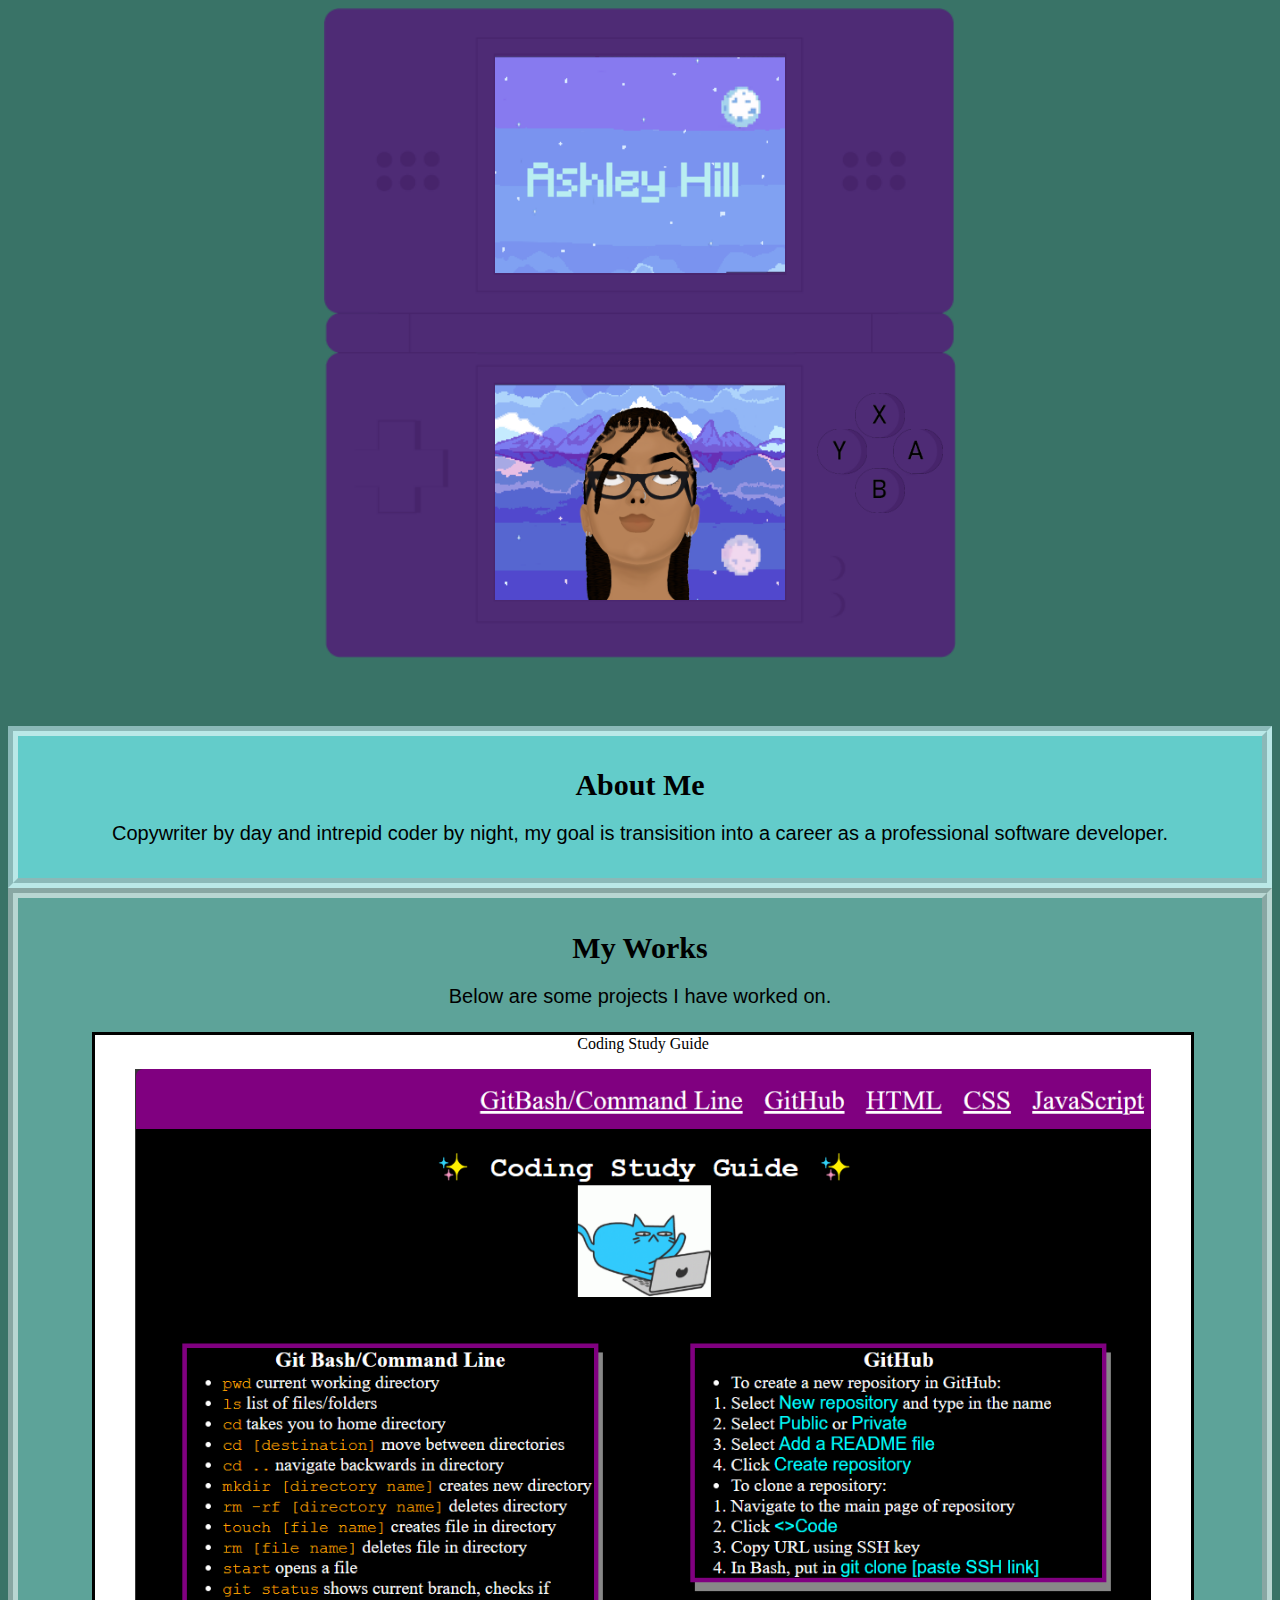
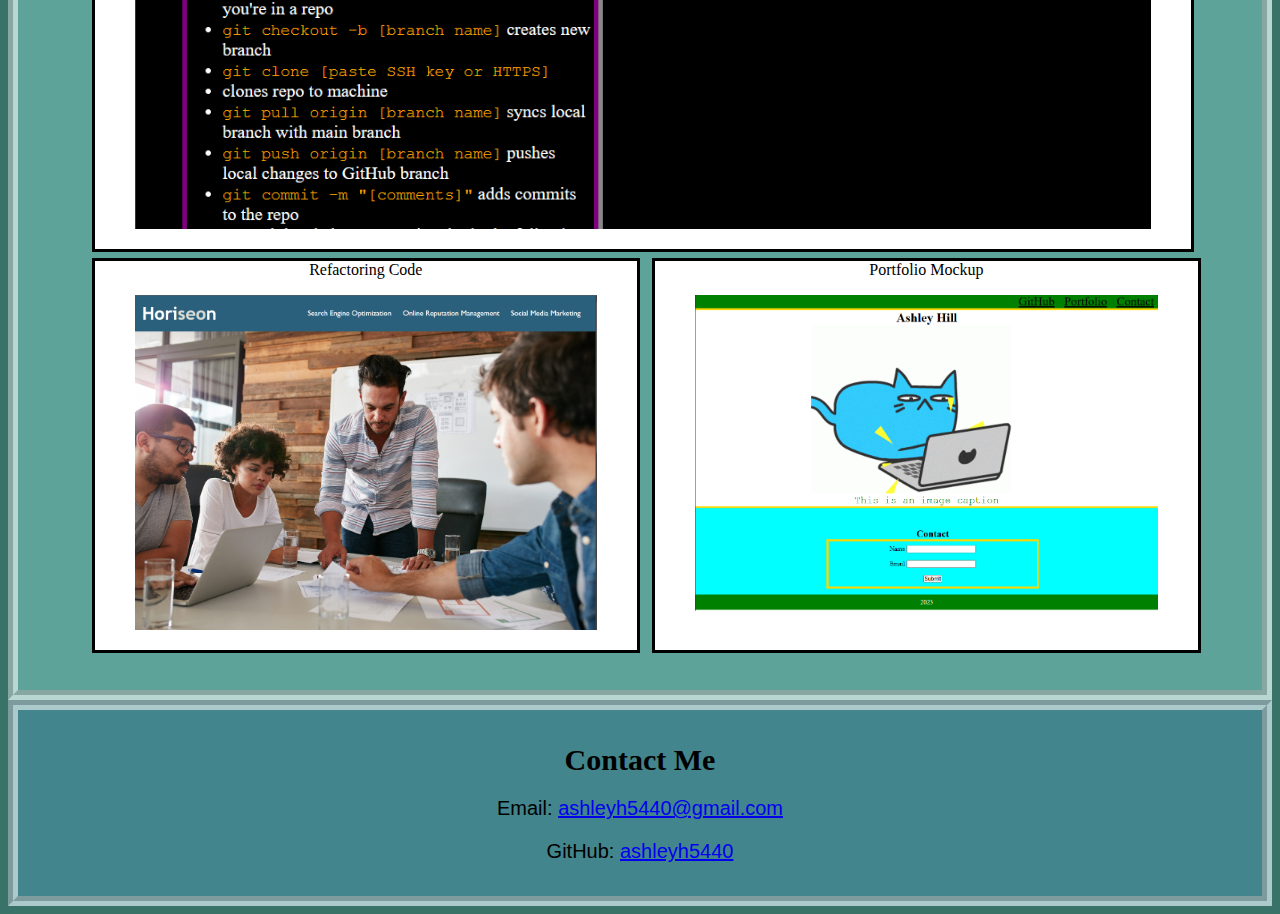
==== index.html @ ab90899b "added glow effect to buttons, fixed linking problem" ====
<!DOCTYPE html>
<html lang="en">
<head>
  <meta charset="UTF-8">
  <meta name="viewport" content="width=device-width, initial-scale=1.0">
  <title>Ashley Hill</title>
  <link rel="reset" href="./assets/reset.css">
  <link rel="stylesheet" href="./assets/style.css">
</head>
<body>
  <main>
     <!-- <nav>
          <a href="#about-me">About Me</a>
          <a href="#my-works">My Works</a>
          <a href="#contact-me">Contact Me</a> -->
          <!-- links aren't working for some reason -->
          <!-- links didn't work because they have to be ids, not classes -->
        <!-- </nav> -->
    <section class="base">
      <img id="base-img" src="./assets/images/ds.png" alt="">
        <div class="y-a-buttons">
          <a href="#contact-me"><img id="y-button" src="./assets/images/y-button.png" alt="y button"></a>

        <a href="#about-me"><img id="a-button" src="./assets/images/a-button.png" alt="a button"></a>
        </div>
        <div class="x-b-buttons">
          <img id="x-button" src="./assets/images/x-button.png" alt="x button">
        <a href="#my-works"><img id="b-button" src="./assets/images/b-button.png" alt="b button"></a>
        </div>
        <div class="ds-background">
          <img id="ds1" src="./assets/images/ds-image-1.png" alt="">
          <img id="ds2" src="./assets/images/ds-image-2.png">
        </div>
        <div class="fadeIn">
          <img id="profile-picture" src="./assets/images/profile-picture.png" alt="">
          <img id="name" src="./assets/images/name.png" alt="">
        </div>
    </section>

    <section>

      <section id="about-me">
        <h1>About Me</h1>
          <p>Copywriter by day and intrepid coder by night, my goal is transisition into a career as a professional software developer.</p>
      </section>

      <section id="my-works">
        <h1>My Works</h1>
          <p>Below are some projects I have worked on.</p>

          <section class="card1">
            <header>Coding Study Guide</header>
            <figure>
            <a href="https://ashleyh5440.github.io/new-prework-study-guide/"><img id="study-guide" src="./assets/images/study-guide.png" alt=""></a>
            <figure>
          </section>
        <section class="cards">
          <section class="card2">
            <header>Refactoring Code</header>
            <figure>
            <a href="https://ashleyh5440.github.io/refactoring-code/"><img id="refactoring-code" src="./assets/images/refactoring-code.png" alt=""></a>
            </figure>
          </section>
          <section class="card3">
            <header>Portfolio Mockup</header>
            <figure>
            <a href="https://ashleyh5440.github.io/portfolio/"><img id="portfolio-mockup" src="./assets/images/portfolio-mockup.png" alt=""></a>
            </figure>
          </section>
        </section>

      </section>

      <section id="contact-me">
        <h1>Contact Me</h1>
        <p>Email: <a href="mailto:ashleyh5440@gmail.com">ashleyh5440@gmail.com</a>
        </p>
        <p>GitHub: <a href="https://github.com/ashleyh5440">ashleyh5440</a></p>
      </section>

    </section>
  


<!-- <figure>
  <img src="./assets/ds.png" alt="">
  <span class="caption">hi</span>
</figure> -->

  </main>
</body>
</html>
---- assets/style.css ----
body {
    background-color: #397367;
    /* background: rgb(57,115,103);
background: linear-gradient(180deg, rgba(57,115,103,1) 0%, rgba(99,204,202,1) 40%, rgba(93,163,153,1) 63%, rgba(66,133,140,1) 100%); */
}

.base {
    position: relative;
}

.ds-background img {
    animation-duration: 3s;
  animation-name: slidein; 
}

#base-img{
    width: 50%;
    margin-left: 25%; 
    /* margin-bottom: 5%; */
    position: relative;

}

.y-a-buttons img {
    width: 4%;
    margin: 2%;
}

.x-b-buttons img {
    width: 4%;
    margin: 2%;
}

/* can you do this with flexbox? */

#y-button {
    position: absolute;
    bottom: 25%;
    left: 62%;
    /* font-size: 20x; */
}

#y-button:hover {
    box-shadow: 0 0 10px 10px white;
    border-radius: 50%;
    /* how do you add text? */
}

/* #y-button::after {
    content: "Contact Me";
} */

#a-button {
    position: absolute;
    bottom: 25%;
    left: 68%; 
}
#a-button:hover {
    box-shadow: 0 0 10px 10px white;
    border-radius: 50%;
}

#x-button {
    position: absolute;
    bottom: 30.5%;
    left: 65%;
}

#b-button {
    position: absolute;
    bottom: 19%;
    left: 65%;
}

#b-button:hover {
    box-shadow: 0 0 10px 10px white;
    border-radius: 50%;
}

#ds1 {
    position: absolute;
    left: 38.5%;
    bottom: 59.5%;
    width: 23%;
}

#ds2 {
    position: absolute;
    left: 38.5%;
    bottom: 9.5%;
    width: 23%;
}

#profile-picture {
    position: absolute;
    width: 10%;
    left: 45%;
    bottom: 9.5%;
    /* not working
    animation-delay: 4s; */
    animation: fadeIn 4s;
}

#name {
    position: absolute;
    width: 17%;
    left: 41%;
    bottom: 70%;
    animation: fadeIn 4s, floating;
    animation-name: floating;
    animation-duration: 3s;
    animation-iteration-count: infinite;
    animation-timing-function: ease-in-out;
    margin-top: 5px;
    /* the fadeIn isn't working */
}

nav a {
    display: flex;
    flex-direction: column;
    align-items: flex-end;
    margin: 2%;
    /* this one isn't working */
    align-content: space-between;
    font-size: 25px;
    /* top: 400px;
    position: absolute; */
}

/* content section */

h1 {
    font-size: 30px;
    text-align: center;
}

p {
    font-family:Verdana, Geneva, Tahoma, sans-serif;
    font-size: 20px;
    text-align: center;
}

#about-me {
    background-color: #63CCCA;
    padding: 1%;
    margin-top: 5%;
    border: 10px groove rgba(255, 255, 255, 0.562);
}

#my-works {
    background-color: #5DA399;
    padding: 1%;
    border: 10px groove rgba(255, 255, 255, 0.562);
}

#contact-me {
    background-color: #42858C;
    padding: 1%;
    border: 10px groove rgba(255, 255, 255, 0.562);
}

.cards {
    display: flex;
    flex-direction: row;
    justify-content: center;
    /* flex-wrap: wrap; */
}

.card1 {
    border: 3px solid black;
    margin: 2% 5% auto 5%;
    width: 90%;
    background-color: white;
    text-align: center;
    /* this also centered the image */
}

.card2 {
    border: 3px solid black;
    margin: 0.5% 0.5% 2% 5%;
    width: 50%;
    background-color: white;
    text-align: center;
}

.card3 {
    border: 3px solid black;
    margin: 0.5% 4% 2% 0.5%;
    width: 50%;
    background-color: white;
    text-align: center;
}

#study-guide {
    width: 100%;
    /* margin: 3%; */
    margin-left: 0%; 
}

#refactoring-code {
    width: 100%;
    /* margin: 3%; */
}

#portfolio-mockup {
    width: 100%;
    /* margin: 3%; */
}


/* why is it so big? */
/* to answer: the border was originally going around the margins of the images, not the images themselves */
figure:hover a {
    border: 5px solid red;
    display: block;
    margin: 0 auto;
}

/* how do you have multiple of these? just set different times? */
@keyframes fadeIn {
    0% { opacity: 0; }
    100% { opacity: 1; }
  }

  @keyframes floating {
    0% { transform: translate(0,  0px); }
    50%  { transform: translate(0, 15px); }
    100%   { transform: translate(0, -0px); }   
}

  @keyframes slidein {
    from {
      bottom: 20%;
      width: 23%;
    }
  
    to {
      margin-left: 0%;
      width: 23%;
    }
  }

  @media screen and (max-width: 730px) {
    .cards {
    display: flex;
    flex-direction: column;
    justify-content: center;
    align-items: center;
    flex-wrap: wrap;
    }  
}

@media screen and (max-width: 730px) {
    .card2, .card3 {
    width: 80%;
    margin: 2% 5% auto 5%;
    }  
}

/* buttons and pictures move too */
/* picture move in weird */
@media screen and (max-width: 1120px) {
    #base-img {
    width: 80%;
    margin: 2% 5% auto 10%;
    }  
    .y-a-buttons img {
        width: 6%;
        margin: 2%;
    }
    .x-b-buttons img {
        width: 6%;
        margin: 2%;
    }
    #y-button {
        position: absolute;
        bottom: 25.5%;
        left: 71%;
    }
    #a-button {
        position: absolute;
        bottom: 25.5%;
        left: 79%; 
    }
    #x-button {
        position: absolute;
        bottom: 31%;
        left: 75%;
    }
    #b-button {
        position: absolute;
        bottom: 20%;
        left: 75%;
    }
    .ds-background img {
        animation-duration: 3s;
      animation-name: slidein; 
    }
    #ds1 {
        position: absolute;
        left: 31.5%;
        bottom: 58%;
        width: 37%;
    }
    #ds2 {
        position: absolute;
        left: 31.5%;
        bottom: 9%;
        width: 37%;
    }
    #profile-picture {
        position: absolute;
        width: 15%;
        left: 43%;
        bottom: 9%;
        animation: fadeIn 4s;
    }
    #name {
        position: absolute;
        width: 25%;
        left: 37%;
        bottom: 70%;
    }
}

@media screen and (max-width: 1000px) {
    #base-img {
    width: 90%;
    margin: 2% 5% auto 5%;
    }  
    .y-a-buttons img {
        width: 6.5%;
        margin: 2%;
    }
    .x-b-buttons img {
        width: 6.5%;
        margin: 2%;
    }
    #y-button {
        position: absolute;
        bottom: 26%;
        left: 74%;
    }
    #a-button {
        position: absolute;
        bottom: 26%;
        left: 83.5%; 
    }
    #x-button {
        position: absolute;
        bottom: 31.5%;
        left: 79%;
    }
    #b-button {
        position: absolute;
        bottom: 20.5%;
        left: 79%;
    }
    /* .ds-background img {
        animation-duration: 3s;
      animation-name: slidein; 
    } */
    #ds1 {
        position: absolute;
        left: 29.5%;
        bottom: 58.25%;
        width: 41.5%;
    }
    #ds2 {
        position: absolute;
        left: 29.5%;
        bottom: 9%;
        width: 41.5%;
    }
    #profile-picture {
        position: absolute;
        width: 15%;
        left: 43%;
        bottom: 9%;
        animation: fadeIn 4s;
    }
    #name {
        position: absolute;
        width: 30%;
        left: 35%;
        bottom: 70%;
    }
}

@media screen and (max-width: 768px) {
nav {
    visibility: hidden;
}
}




/* #y-button:hover {
    border: 3px solid blue;
    border-radius: 50%;
} */



/* also tried "title" in the html which worked but didn't let me format */

/* make a section appear/disappear as you scroll or click on something? */
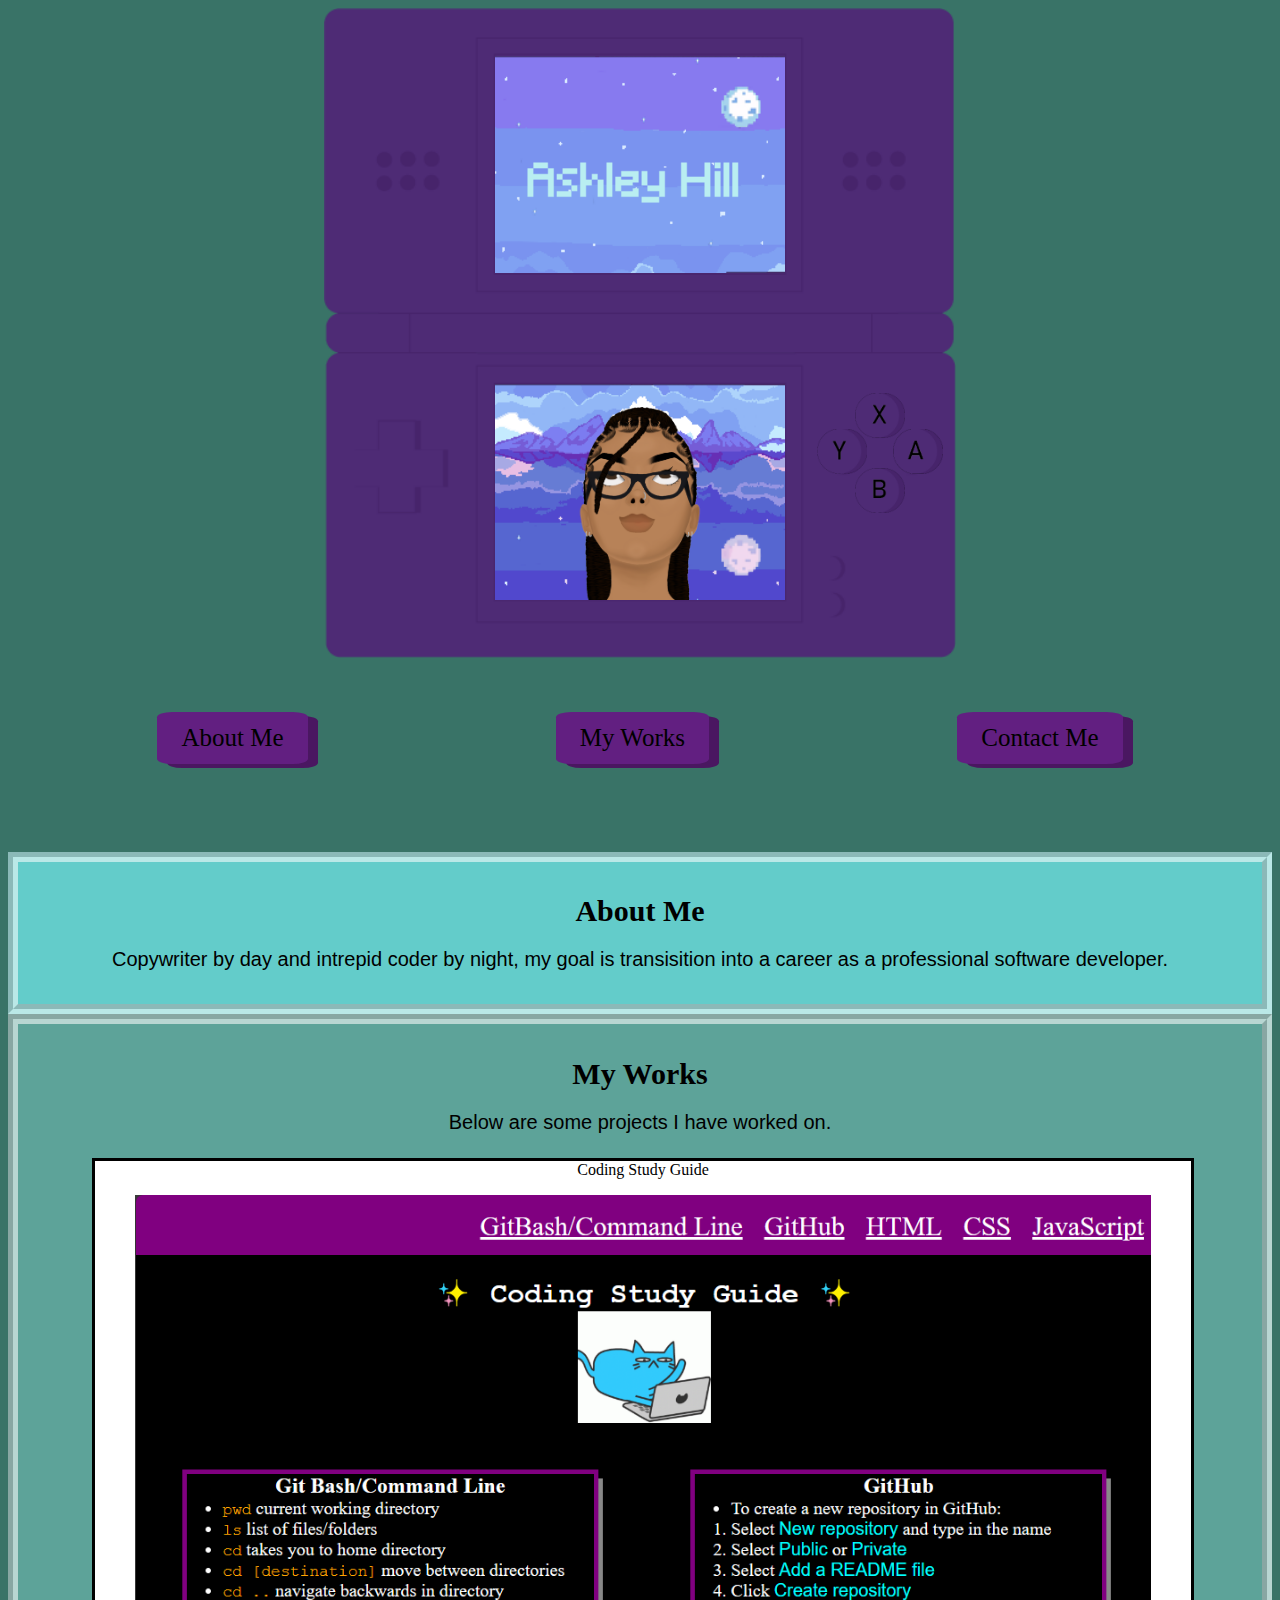
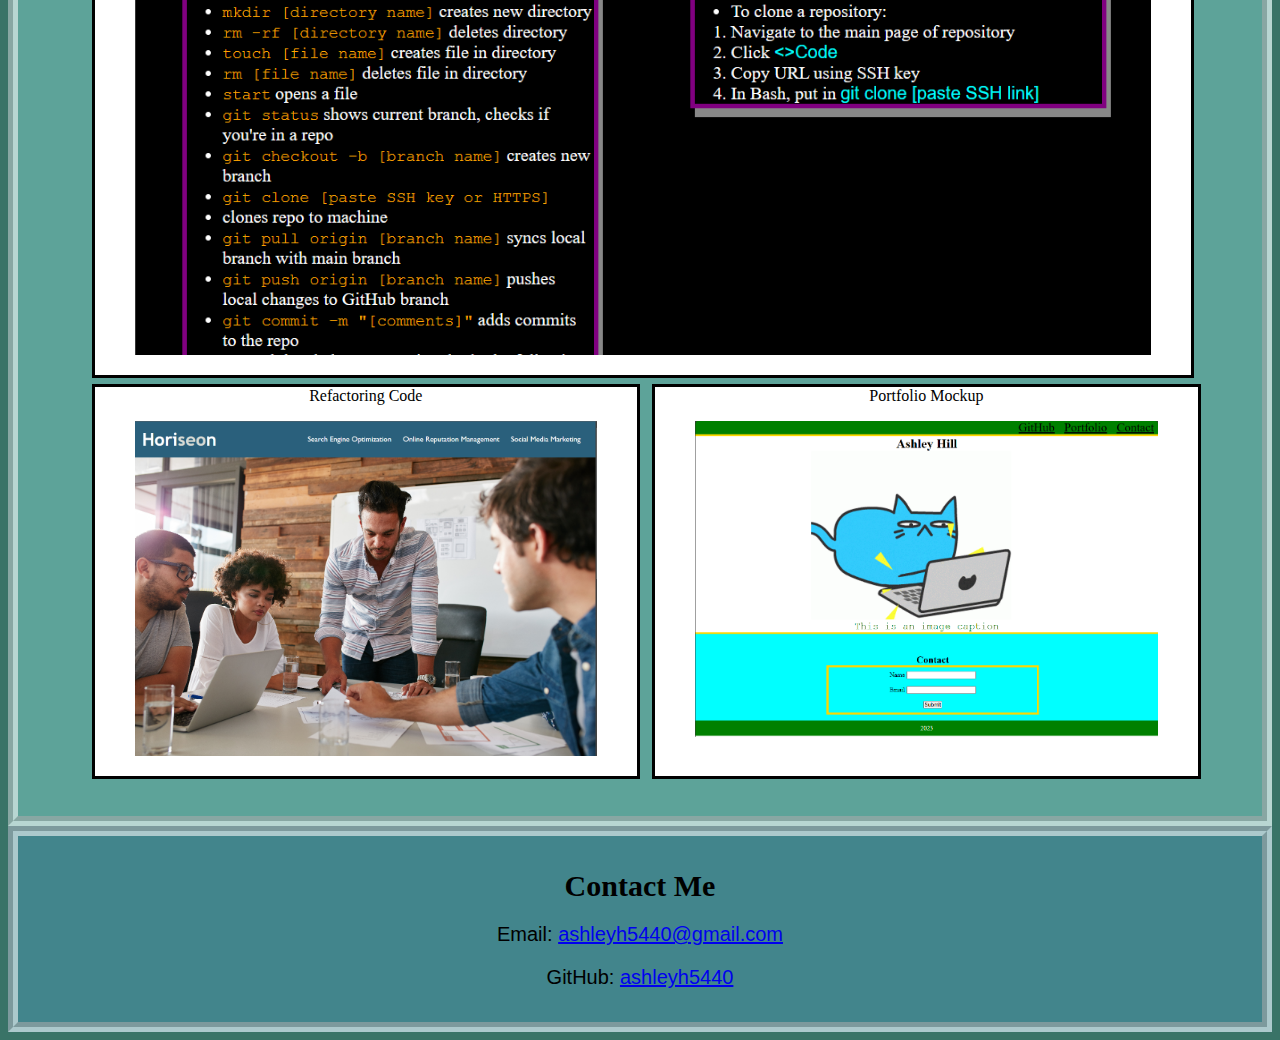
==== commit d88e7cac: "added content to hover quality for the buttons" ====
--- a/index.html
+++ b/index.html
@@ -9,23 +9,16 @@
 </head>
 <body>
   <main>
-     <!-- <nav>
-          <a href="#about-me">About Me</a>
-          <a href="#my-works">My Works</a>
-          <a href="#contact-me">Contact Me</a> -->
-          <!-- links aren't working for some reason -->
-          <!-- links didn't work because they have to be ids, not classes -->
-        <!-- </nav> -->
     <section class="base">
       <img id="base-img" src="./assets/images/ds.png" alt="">
         <div class="y-a-buttons">
-          <a href="#contact-me"><img id="y-button" src="./assets/images/y-button.png" alt="y button"></a>
+          <a href="#contact-me" id="contact-link"><img id="y-button" src="./assets/images/y-button.png" alt="y button"></a>
 
-        <a href="#about-me"><img id="a-button" src="./assets/images/a-button.png" alt="a button"></a>
+        <a href="#about-me" id="about-link"><img id="a-button" src="./assets/images/a-button.png" alt="a button"></a>
         </div>
         <div class="x-b-buttons">
           <img id="x-button" src="./assets/images/x-button.png" alt="x button">
-        <a href="#my-works"><img id="b-button" src="./assets/images/b-button.png" alt="b button"></a>
+        <a href="#my-works" id="works-link"><img id="b-button" src="./assets/images/b-button.png" alt="b button"></a>
         </div>
         <div class="ds-background">
           <img id="ds1" src="./assets/images/ds-image-1.png" alt="">
@@ -36,18 +29,21 @@
           <img id="name" src="./assets/images/name.png" alt="">
         </div>
     </section>
-
+    <nav>
+      <a href="#about-me">About Me</a>
+      <a href="#my-works">My Works</a>
+      <a href="#contact-me">Contact Me</a>
+          <!-- links aren't working for some reason -->
+          <!-- links didn't work because they have to be ids, not classes -->
+        </nav>
     <section>
-
       <section id="about-me">
         <h1>About Me</h1>
           <p>Copywriter by day and intrepid coder by night, my goal is transisition into a career as a professional software developer.</p>
       </section>
-
       <section id="my-works">
         <h1>My Works</h1>
           <p>Below are some projects I have worked on.</p>
-
           <section class="card1">
             <header>Coding Study Guide</header>
             <figure>
@@ -68,16 +64,13 @@
             </figure>
           </section>
         </section>
-
       </section>
-
       <section id="contact-me">
         <h1>Contact Me</h1>
         <p>Email: <a href="mailto:ashleyh5440@gmail.com">ashleyh5440@gmail.com</a>
         </p>
         <p>GitHub: <a href="https://github.com/ashleyh5440">ashleyh5440</a></p>
       </section>
-
     </section>
   
 
--- a/assets/style.css
+++ b/assets/style.css
@@ -47,20 +47,47 @@
     /* how do you add text? */
 }
 
-/* #y-button::after {
+#contact-link:hover::after {
     content: "Contact Me";
-} */
+    position: absolute;
+    bottom: 23%;
+    left: 62%;
+    border: 1px #aaaaaa solid;
+    background-color: rgba(0, 0, 0, 0.185);
+    border-radius: 45%;
+    font-size: 20px;
+    text-align: center;;
+    padding: 12px;
+    color: #fff;
+    z-index: 1;
+  }
 
 #a-button {
     position: absolute;
     bottom: 25%;
     left: 68%; 
 }
+
 #a-button:hover {
     box-shadow: 0 0 10px 10px white;
     border-radius: 50%;
 }
 
+#about-link:hover::after {
+    content: "About Me";
+    position: absolute;
+    bottom: 23%;
+    left: 69%;
+    border: 1px #aaaaaa solid;
+    background-color: rgba(0, 0, 0, 0.185);
+    border-radius: 45%;
+    font-size: 20px;
+    text-align: center;;
+    padding: 12px;
+    color: #fff;
+    z-index: 1;
+  }
+
 #x-button {
     position: absolute;
     bottom: 30.5%;
@@ -77,6 +104,22 @@
     box-shadow: 0 0 10px 10px white;
     border-radius: 50%;
 }
+
+#works-link:hover::after {
+    content: "My Works";
+    position: absolute;
+    bottom: 17%;
+    left: 66%;
+    border: 1px #aaaaaa solid;
+    background-color: rgba(0, 0, 0, 0.185);
+    border-radius: 45%;
+    font-size: 20px;
+    text-align: center;;
+    padding: 12px;
+    color: #fff;
+    z-index: 1;
+  }
+
 
 #ds1 {
     position: absolute;
@@ -116,16 +159,28 @@
     /* the fadeIn isn't working */
 }
 
-nav a {
+nav, nav a {
     display: flex;
-    flex-direction: column;
-    align-items: flex-end;
+    flex-direction: row;
+    justify-content: space-around;
+    flex-wrap: wrap;
     margin: 2%;
     /* this one isn't working */
-    align-content: space-between;
     font-size: 25px;
     /* top: 400px;
     position: absolute; */
+}
+
+nav a {
+    text-decoration: none;
+    color: black;
+    background-color: rgb(98, 31, 129);
+    border: .5% solid rgb(98, 31, 129);
+    border-radius: 10%;
+    padding: 1%;
+    padding-left: 2%;
+    padding-right: 2%;
+    box-shadow: 10px 4px rgb(74, 23, 97);
 }
 
 /* content section */
@@ -212,7 +267,8 @@
 /* why is it so big? */
 /* to answer: the border was originally going around the margins of the images, not the images themselves */
 figure:hover a {
-    border: 5px solid red;
+    /* border: 5px solid red; */
+    box-shadow: 0 0 10px 10px #397367;
     display: block;
     margin: 0 auto;
 }
@@ -294,8 +350,7 @@
         left: 75%;
     }
     .ds-background img {
-        animation-duration: 3s;
-      animation-name: slidein; 
+      animation: none;
     }
     #ds1 {
         position: absolute;
@@ -357,10 +412,9 @@
         bottom: 20.5%;
         left: 79%;
     }
-    /* .ds-background img {
-        animation-duration: 3s;
-      animation-name: slidein; 
-    } */
+    .ds-background img {
+        animation: none;
+    }
     #ds1 {
         position: absolute;
         left: 29.5%;
@@ -387,23 +441,3 @@
         bottom: 70%;
     }
 }
-
-@media screen and (max-width: 768px) {
-nav {
-    visibility: hidden;
-}
-}
-
-
-
-
-/* #y-button:hover {
-    border: 3px solid blue;
-    border-radius: 50%;
-} */
-
-
-
-/* also tried "title" in the html which worked but didn't let me format */
-
-/* make a section appear/disappear as you scroll or click on something? */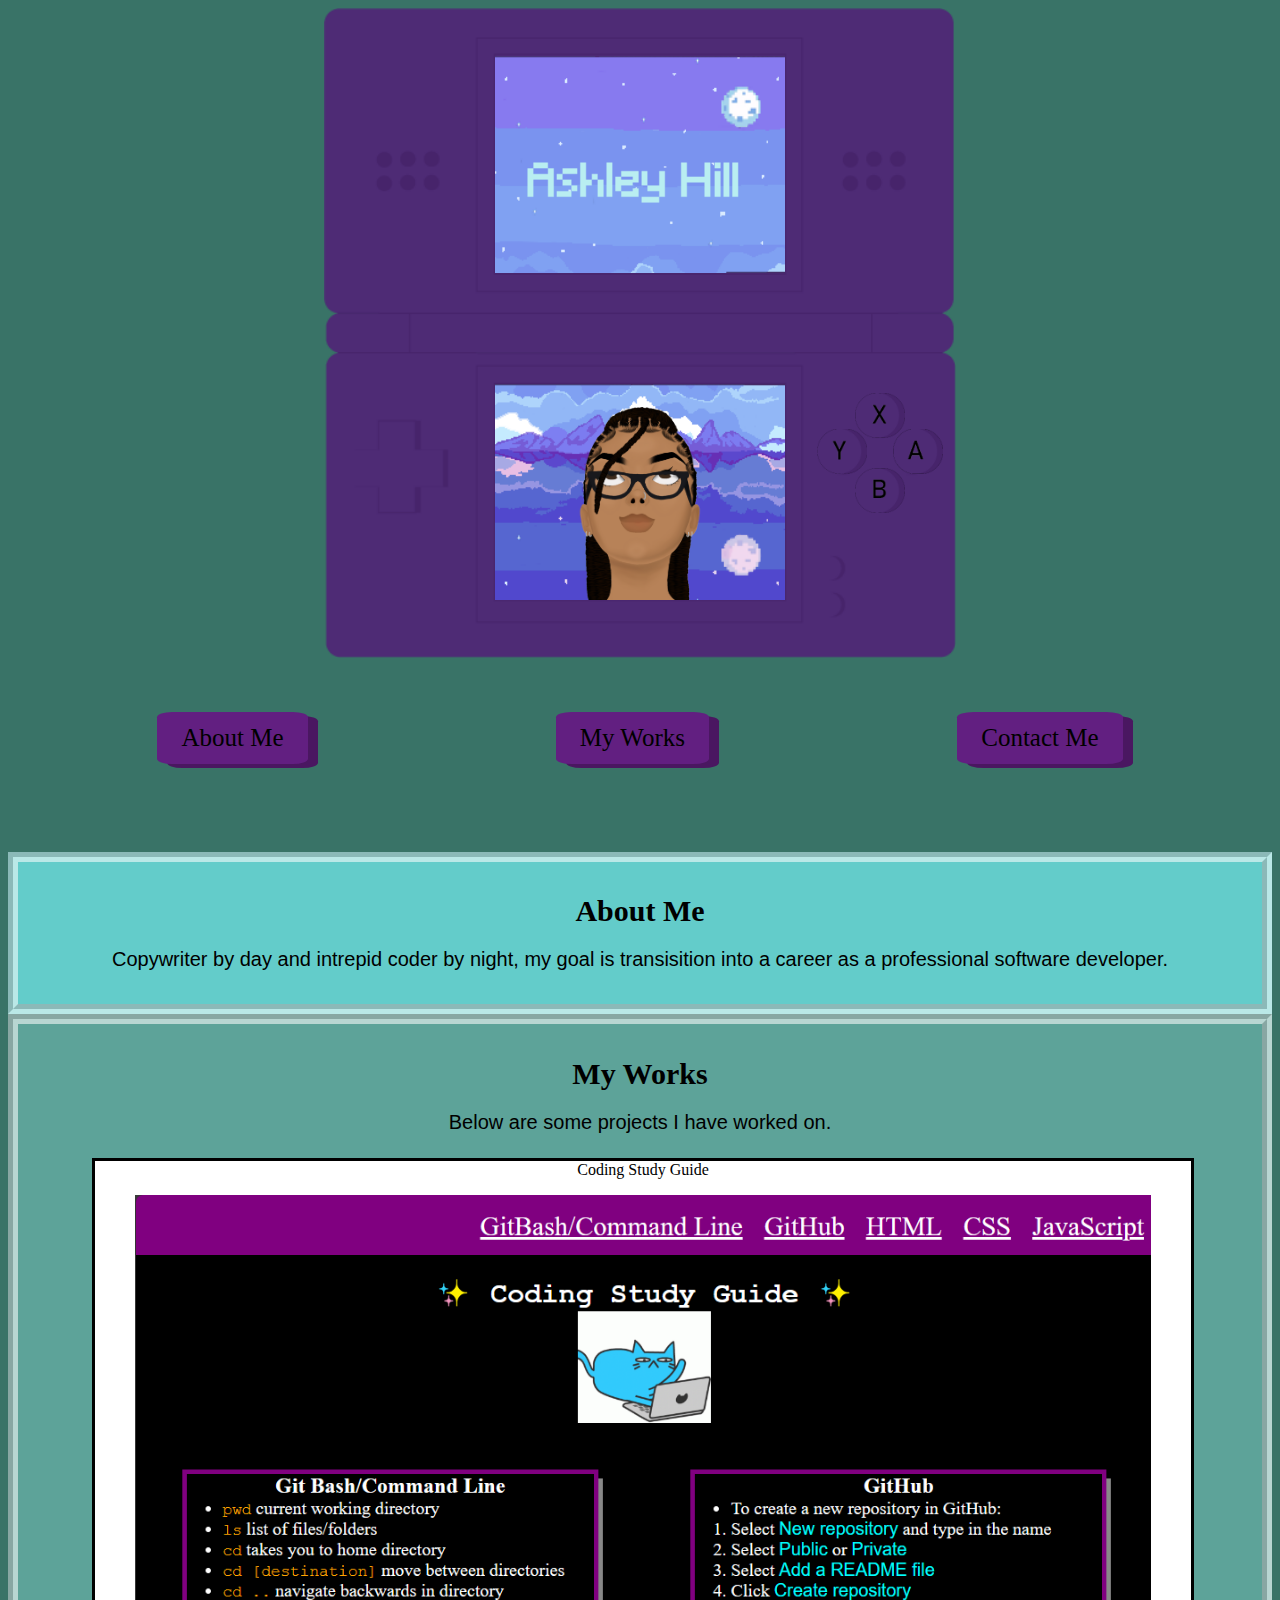
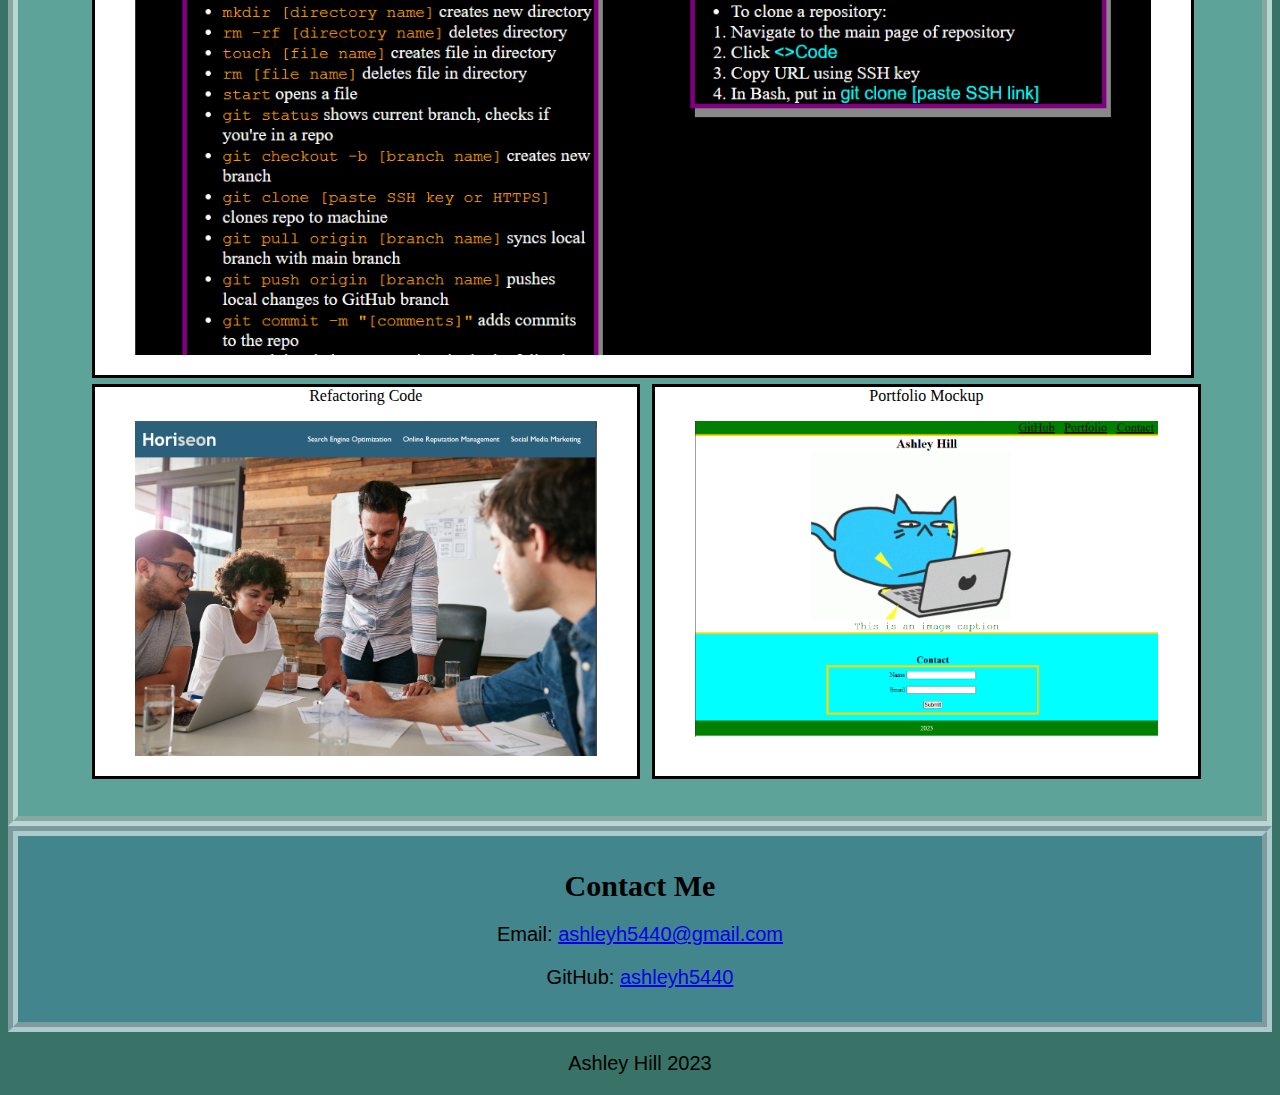
==== commit 3681636d: "added footer" ====
--- a/index.html
+++ b/index.html
@@ -72,13 +72,9 @@
         <p>GitHub: <a href="https://github.com/ashleyh5440">ashleyh5440</a></p>
       </section>
     </section>
-  
-
-
-<!-- <figure>
-  <img src="./assets/ds.png" alt="">
-  <span class="caption">hi</span>
-</figure> -->
+    <footer>
+      <p>Ashley Hill 2023</p>
+    </footer>
 
   </main>
 </body>
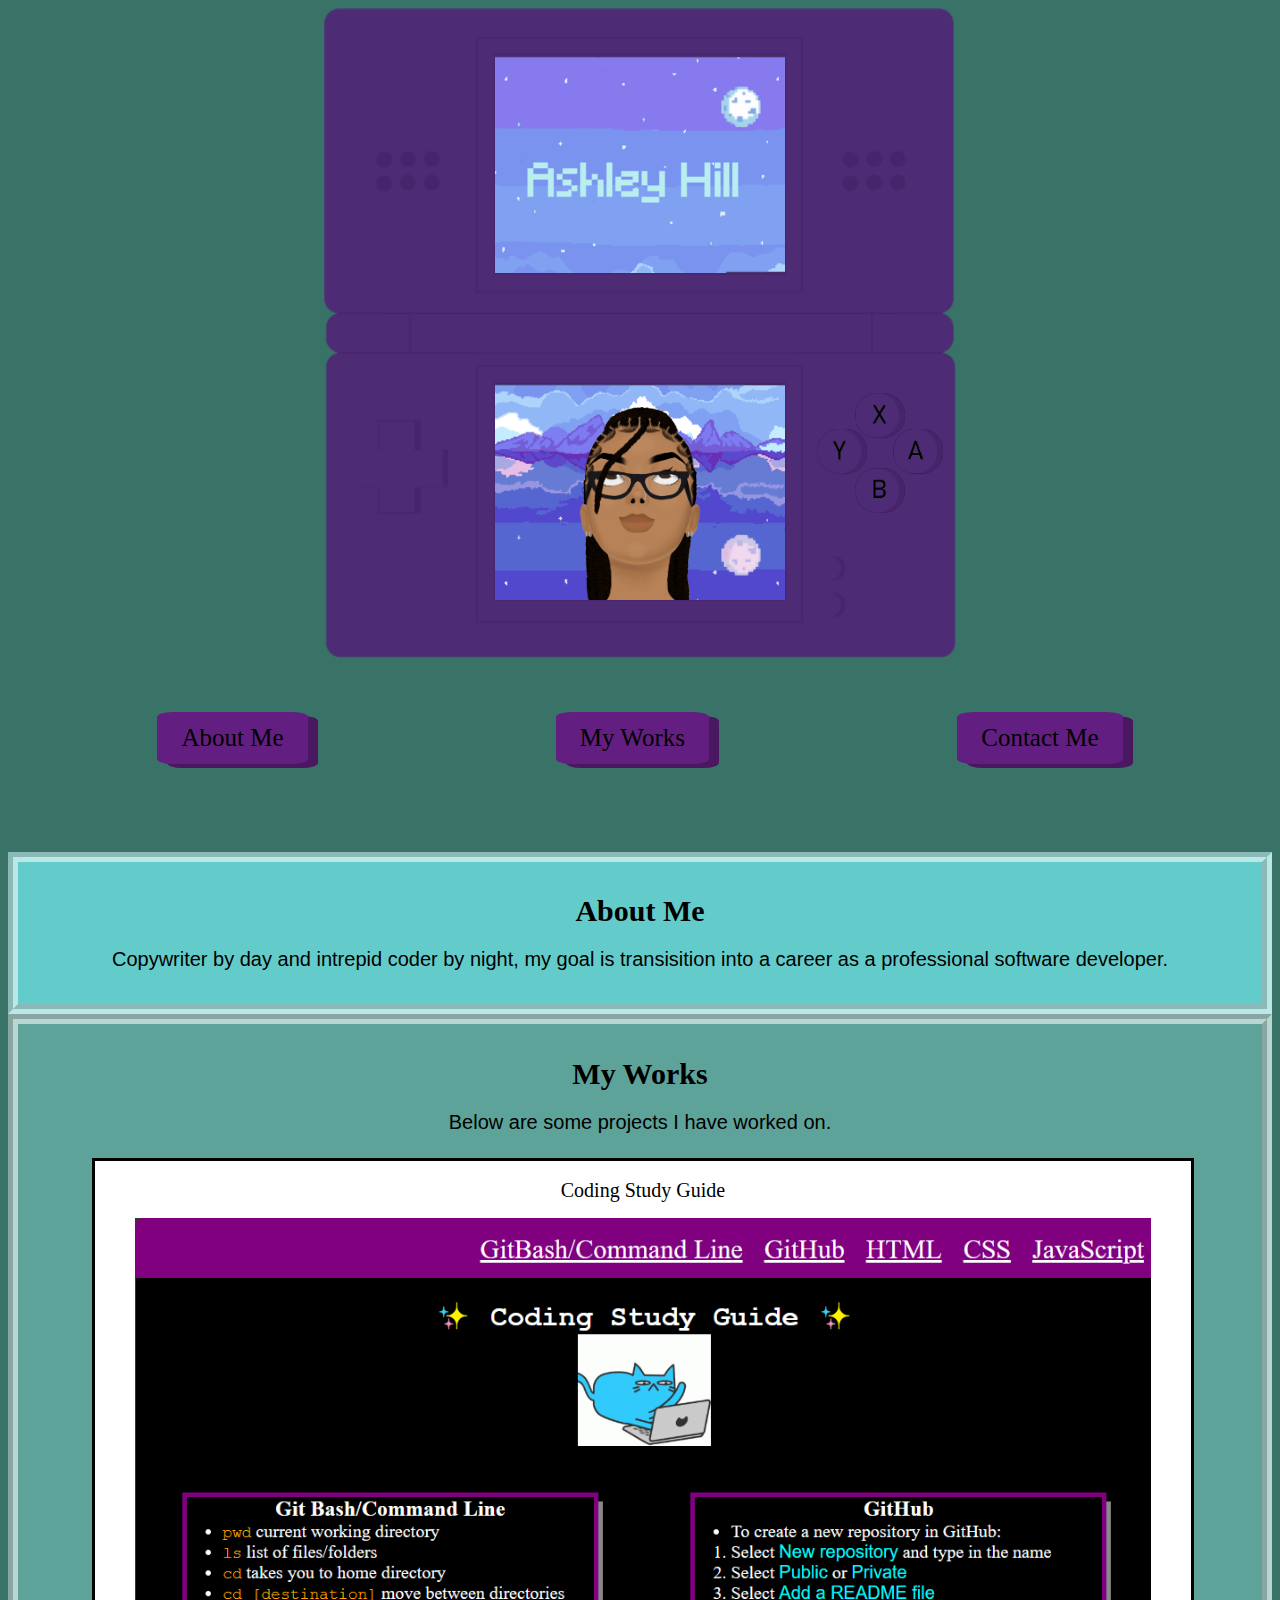
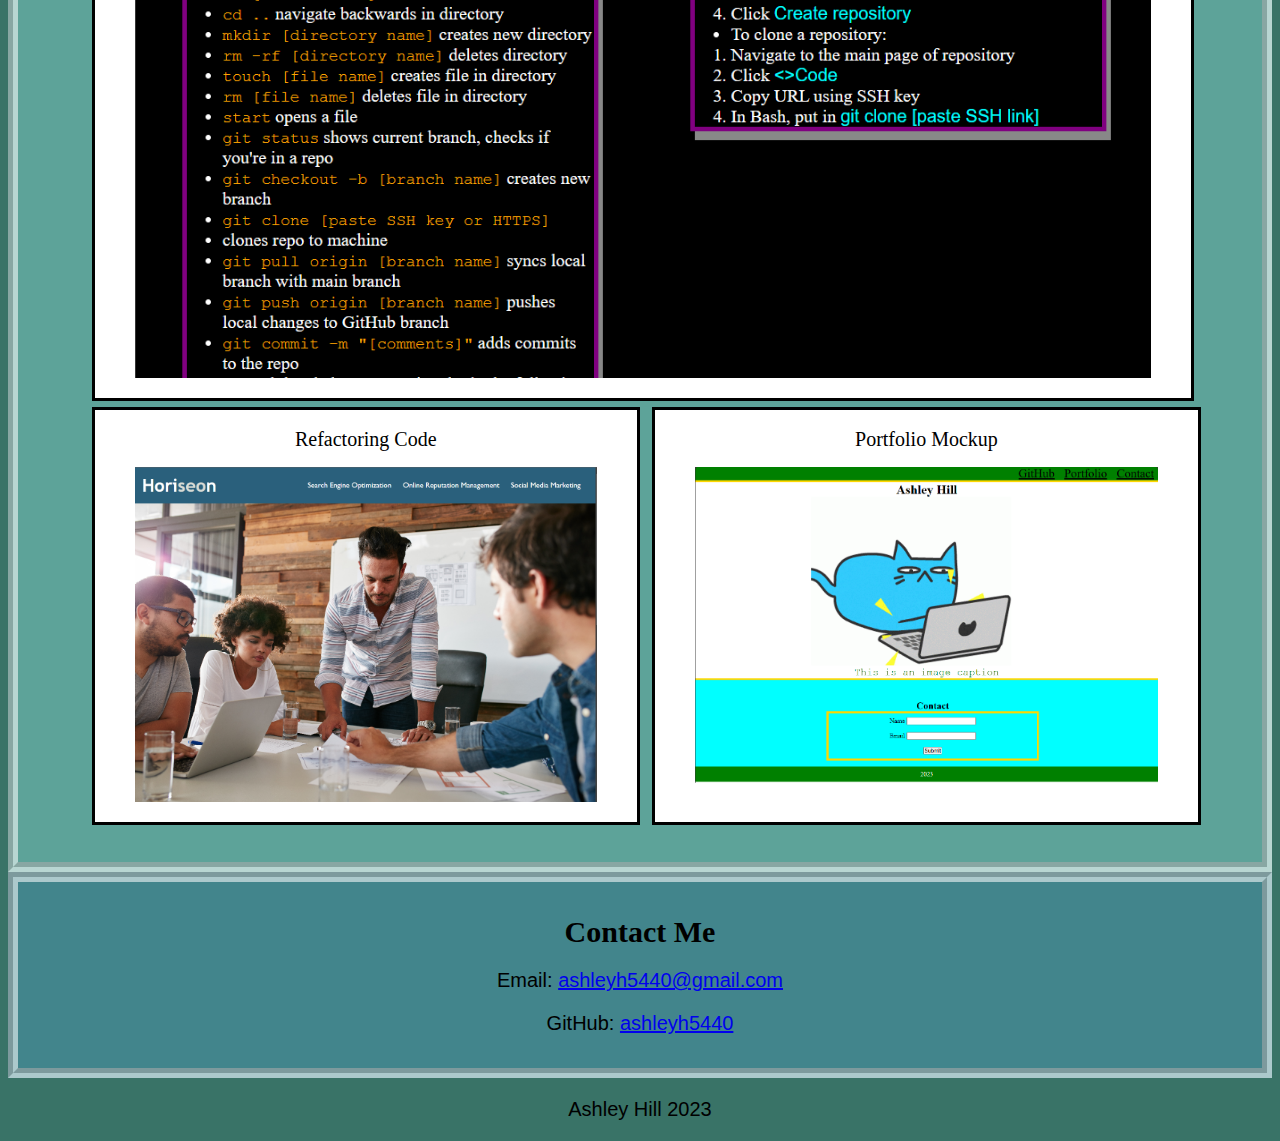
==== commit 82739c83: "cleaned up css code" ====
--- a/index.html
+++ b/index.html
@@ -45,6 +45,7 @@
         <h1>My Works</h1>
           <p>Below are some projects I have worked on.</p>
           <section class="card1">
+            <br>
             <header>Coding Study Guide</header>
             <figure>
             <a href="https://ashleyh5440.github.io/new-prework-study-guide/"><img id="study-guide" src="./assets/images/study-guide.png" alt=""></a>
@@ -52,12 +53,14 @@
           </section>
         <section class="cards">
           <section class="card2">
+            <br>
             <header>Refactoring Code</header>
             <figure>
             <a href="https://ashleyh5440.github.io/refactoring-code/"><img id="refactoring-code" src="./assets/images/refactoring-code.png" alt=""></a>
             </figure>
           </section>
           <section class="card3">
+            <br>
             <header>Portfolio Mockup</header>
             <figure>
             <a href="https://ashleyh5440.github.io/portfolio/"><img id="portfolio-mockup" src="./assets/images/portfolio-mockup.png" alt=""></a>
--- a/assets/style.css
+++ b/assets/style.css
@@ -1,8 +1,50 @@
                                 
 body {
     background-color: #397367;
-    /* background: rgb(57,115,103);
-background: linear-gradient(180deg, rgba(57,115,103,1) 0%, rgba(99,204,202,1) 40%, rgba(93,163,153,1) 63%, rgba(66,133,140,1) 100%); */
+}
+
+nav, nav a {
+    display: flex;
+    flex-direction: row;
+    justify-content: space-around;
+    flex-wrap: wrap;
+    margin: 2%;
+    font-size: 25px;
+}
+
+nav a {
+    text-decoration: none;
+    color: black;
+    background-color: rgb(98, 31, 129);
+    border: .5% solid rgb(98, 31, 129);
+    border-radius: 10%;
+    padding: 1%;
+    padding-left: 2%;
+    padding-right: 2%;
+    box-shadow: 10px 4px rgb(74, 23, 97);
+}
+
+h1 {
+    font-size: 30px;
+    text-align: center;
+}
+
+p {
+    font-family:Verdana, Geneva, Tahoma, sans-serif;
+    font-size: 20px;
+    text-align: center;
+} 
+
+header {
+    font-size: 20px;
+}
+
+/* why is it so big? */
+/* to answer: the border was originally going around the margins of the images, not the images themselves */
+figure:hover a {
+    box-shadow: 0 0 10px 10px #397367;
+    display: block;
+    margin: 0 auto;
 }
 
 .base {
@@ -31,6 +73,38 @@
     width: 4%;
     margin: 2%;
 }
+
+.cards {
+    display: flex;
+    flex-direction: row;
+    justify-content: center;
+}
+
+.card1 {
+    border: 3px solid black;
+    margin: 2% 5% auto 5%;
+    width: 90%;
+    background-color: white;
+    text-align: center;
+    /* this also centered the image */
+}
+
+.card2 {
+    border: 3px solid black;
+    margin: 0.5% 0.5% 2% 5%;
+    width: 50%;
+    background-color: white;
+    text-align: center;
+}
+
+.card3 {
+    border: 3px solid black;
+    margin: 0.5% 4% 2% 0.5%;
+    width: 50%;
+    background-color: white;
+    text-align: center;
+}
+
 
 /* can you do this with flexbox? */
 
@@ -159,43 +233,6 @@
     /* the fadeIn isn't working */
 }
 
-nav, nav a {
-    display: flex;
-    flex-direction: row;
-    justify-content: space-around;
-    flex-wrap: wrap;
-    margin: 2%;
-    /* this one isn't working */
-    font-size: 25px;
-    /* top: 400px;
-    position: absolute; */
-}
-
-nav a {
-    text-decoration: none;
-    color: black;
-    background-color: rgb(98, 31, 129);
-    border: .5% solid rgb(98, 31, 129);
-    border-radius: 10%;
-    padding: 1%;
-    padding-left: 2%;
-    padding-right: 2%;
-    box-shadow: 10px 4px rgb(74, 23, 97);
-}
-
-/* content section */
-
-h1 {
-    font-size: 30px;
-    text-align: center;
-}
-
-p {
-    font-family:Verdana, Geneva, Tahoma, sans-serif;
-    font-size: 20px;
-    text-align: center;
-}
-
 #about-me {
     background-color: #63CCCA;
     padding: 1%;
@@ -215,38 +252,6 @@
     border: 10px groove rgba(255, 255, 255, 0.562);
 }
 
-.cards {
-    display: flex;
-    flex-direction: row;
-    justify-content: center;
-    /* flex-wrap: wrap; */
-}
-
-.card1 {
-    border: 3px solid black;
-    margin: 2% 5% auto 5%;
-    width: 90%;
-    background-color: white;
-    text-align: center;
-    /* this also centered the image */
-}
-
-.card2 {
-    border: 3px solid black;
-    margin: 0.5% 0.5% 2% 5%;
-    width: 50%;
-    background-color: white;
-    text-align: center;
-}
-
-.card3 {
-    border: 3px solid black;
-    margin: 0.5% 4% 2% 0.5%;
-    width: 50%;
-    background-color: white;
-    text-align: center;
-}
-
 #study-guide {
     width: 100%;
     /* margin: 3%; */
@@ -261,16 +266,6 @@
 #portfolio-mockup {
     width: 100%;
     /* margin: 3%; */
-}
-
-
-/* why is it so big? */
-/* to answer: the border was originally going around the margins of the images, not the images themselves */
-figure:hover a {
-    /* border: 5px solid red; */
-    box-shadow: 0 0 10px 10px #397367;
-    display: block;
-    margin: 0 auto;
 }
 
 /* how do you have multiple of these? just set different times? */
@@ -305,17 +300,13 @@
     align-items: center;
     flex-wrap: wrap;
     }  
-}
-
-@media screen and (max-width: 730px) {
+
     .card2, .card3 {
-    width: 80%;
-    margin: 2% 5% auto 5%;
-    }  
-}
-
-/* buttons and pictures move too */
-/* picture move in weird */
+        width: 80%;
+        margin: 2% 5% auto 5%;
+        }  
+}
+
 @media screen and (max-width: 1120px) {
     #base-img {
     width: 80%;
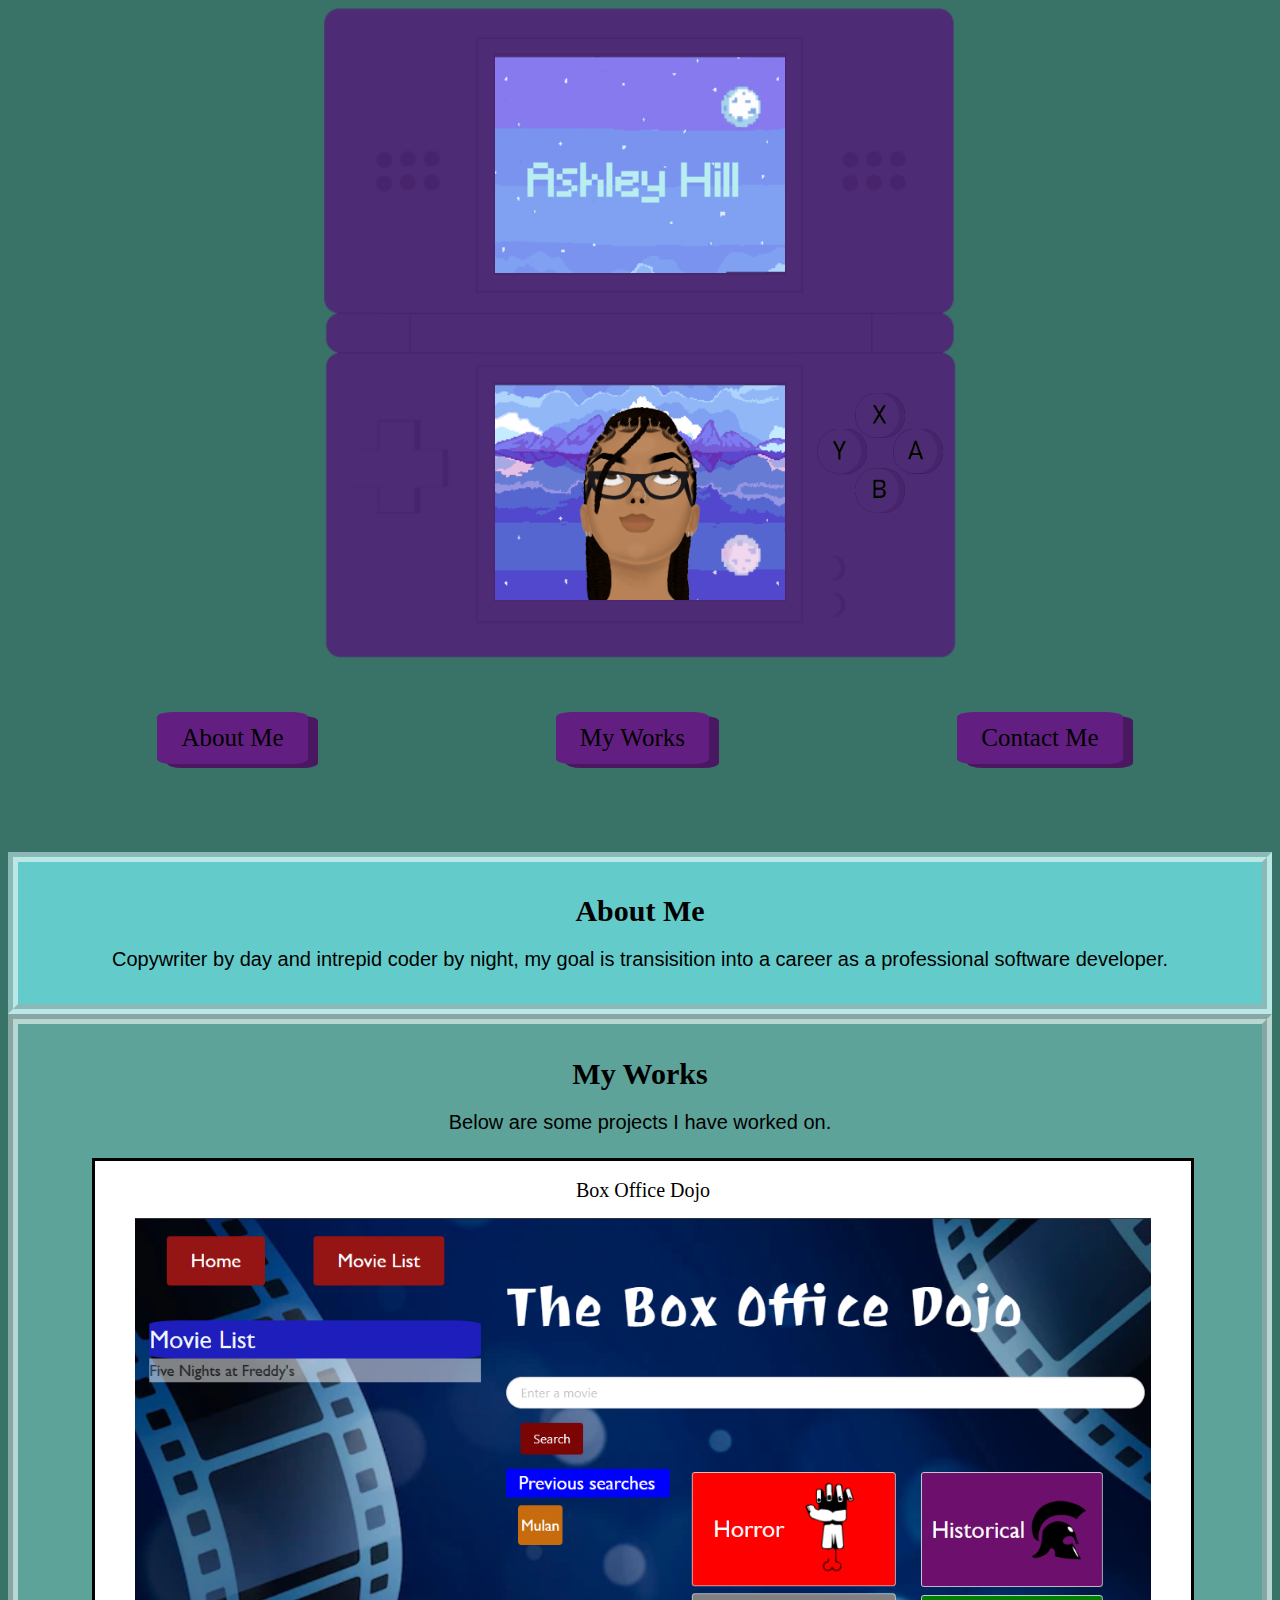
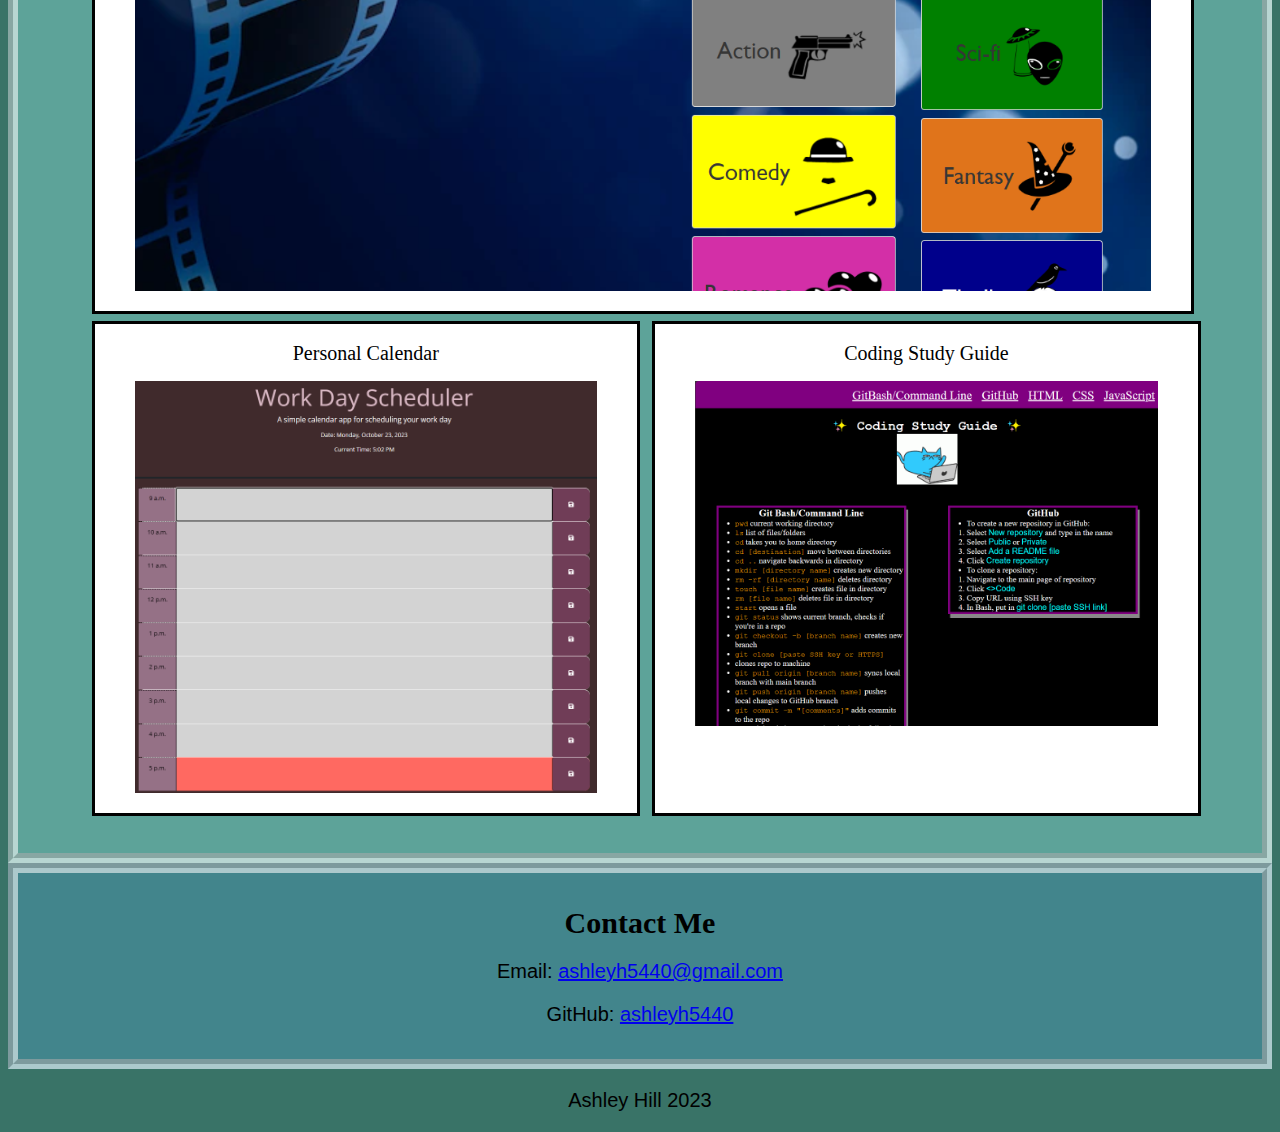
==== commit 104b6d37: "changed sites in my works section" ====
--- a/index.html
+++ b/index.html
@@ -46,24 +46,24 @@
           <p>Below are some projects I have worked on.</p>
           <section class="card1">
             <br>
-            <header>Coding Study Guide</header>
+            <header>Box Office Dojo</header>
             <figure>
-            <a href="https://ashleyh5440.github.io/new-prework-study-guide/"><img id="study-guide" src="./assets/images/study-guide.png" alt=""></a>
+            <a href="https://mb739132.github.io/Box-Office-Dojo/index.html"><img id="top" src="./assets/images/box-office-dojo.png" alt=""></a>
             <figure>
           </section>
         <section class="cards">
           <section class="card2">
             <br>
-            <header>Refactoring Code</header>
+            <header>Personal Calendar</header>
             <figure>
-            <a href="https://ashleyh5440.github.io/refactoring-code/"><img id="refactoring-code" src="./assets/images/refactoring-code.png" alt=""></a>
+            <a href="https://ashleyh5440.github.io/personal-calendar/"><img id="left" src="./assets/images/personal-calendar.png" alt=""></a>
             </figure>
           </section>
           <section class="card3">
             <br>
-            <header>Portfolio Mockup</header>
+            <header>Coding Study Guide</header>
             <figure>
-            <a href="https://ashleyh5440.github.io/portfolio/"><img id="portfolio-mockup" src="./assets/images/portfolio-mockup.png" alt=""></a>
+            <a href="https://mb739132.github.io/Box-Office-Dojo/index.html"><img id="right" src="./assets/images/study-guide.png" alt=""></a>
             </figure>
           </section>
         </section>
--- a/assets/style.css
+++ b/assets/style.css
@@ -252,18 +252,18 @@
     border: 10px groove rgba(255, 255, 255, 0.562);
 }
 
-#study-guide {
+#top {
     width: 100%;
     /* margin: 3%; */
     margin-left: 0%; 
 }
 
-#refactoring-code {
+#left {
     width: 100%;
     /* margin: 3%; */
 }
 
-#portfolio-mockup {
+#right {
     width: 100%;
     /* margin: 3%; */
 }
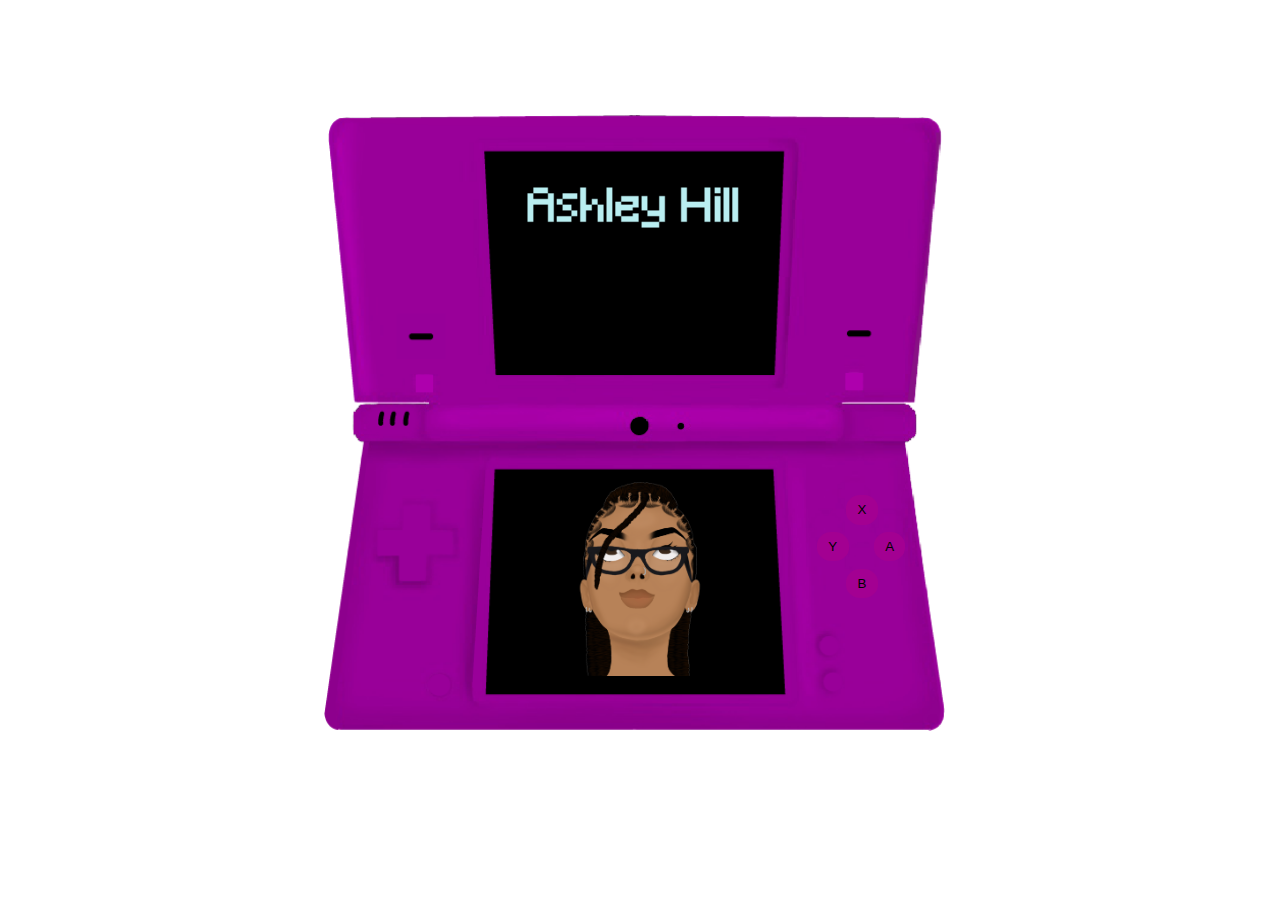
==== commit 11af91a0: "changed background and images" ====
--- a/index.html
+++ b/index.html
@@ -4,44 +4,50 @@
   <meta charset="UTF-8">
   <meta name="viewport" content="width=device-width, initial-scale=1.0">
   <title>Ashley Hill</title>
-  <link rel="reset" href="./assets/reset.css">
-  <link rel="stylesheet" href="./assets/style.css">
+  <link rel="reset" href="./assets/css/reset.css">
+  <link rel="stylesheet" href="./assets/css/style.css">
 </head>
 <body>
   <main>
-    <section class="base">
+    <section class="base" id="header-img">
       <img id="base-img" src="./assets/images/ds.png" alt="">
-        <div class="y-a-buttons">
-          <a href="#contact-me" id="contact-link"><img id="y-button" src="./assets/images/y-button.png" alt="y button"></a>
+        <!-- <div class="y-a-buttons">
+          <img id="y-button" src="./assets/images/y-button.png" alt="y button">
 
         <a href="#about-me" id="about-link"><img id="a-button" src="./assets/images/a-button.png" alt="a button"></a>
         </div>
         <div class="x-b-buttons">
           <img id="x-button" src="./assets/images/x-button.png" alt="x button">
         <a href="#my-works" id="works-link"><img id="b-button" src="./assets/images/b-button.png" alt="b button"></a>
-        </div>
-        <div class="ds-background">
+        </div> -->
+        <!-- <div class="ds-background">
           <img id="ds1" src="./assets/images/ds-image-1.png" alt="">
           <img id="ds2" src="./assets/images/ds-image-2.png">
+        </div> -->
+        <div class="y-a-buttons">
+          <button id="y-button">Y</button>
+          <button id="a-button">A</button>
+        </div>
+        <div class="x-b-buttons">
+          <button id="x-button">X</button>
+          <button id="b-button">B</button>
         </div>
         <div class="fadeIn">
           <img id="profile-picture" src="./assets/images/profile-picture.png" alt="">
           <img id="name" src="./assets/images/name.png" alt="">
         </div>
     </section>
-    <nav>
+    <nav class="hidden">
       <a href="#about-me">About Me</a>
       <a href="#my-works">My Works</a>
       <a href="#contact-me">Contact Me</a>
-          <!-- links aren't working for some reason -->
-          <!-- links didn't work because they have to be ids, not classes -->
         </nav>
     <section>
-      <section id="about-me">
+      <section class="hidden" id="about-me">
         <h1>About Me</h1>
-          <p>Copywriter by day and intrepid coder by night, my goal is transisition into a career as a professional software developer.</p>
+          <p>Copywriter by day and intrepid developer by night, my goal is transisition into a career as a professional software developer.</p>
       </section>
-      <section id="my-works">
+      <section class="hidden" id="my-works">
         <h1>My Works</h1>
           <p>Below are some projects I have worked on.</p>
           <section class="card1">
@@ -68,17 +74,14 @@
           </section>
         </section>
       </section>
-      <section id="contact-me">
+      <section class="hidden" id="contact-me">
         <h1>Contact Me</h1>
         <p>Email: <a href="mailto:ashleyh5440@gmail.com">ashleyh5440@gmail.com</a>
         </p>
         <p>GitHub: <a href="https://github.com/ashleyh5440">ashleyh5440</a></p>
       </section>
     </section>
-    <footer>
-      <p>Ashley Hill 2023</p>
-    </footer>
-
   </main>
+  <link href="./assets/js/script.js">
 </body>
 </html>--- a/assets/css/style.css
+++ b/assets/css/style.css
@@ -0,0 +1,458 @@
+                                
+body {
+    background-image: url(https://img.freepik.com/free-vector/pink-neon-background_53876-91656.jpg?size=626&ext=jpg&ga=GA1.1.1546980028.1704240000&semt=ais);
+    background-repeat: no-repeat;
+    background-size: cover;
+}
+
+nav, nav a {
+    display: flex;
+    flex-direction: row;
+    justify-content: space-around;
+    flex-wrap: wrap;
+    margin: 2%;
+    font-size: 25px;
+}
+
+nav a {
+    text-decoration: none;
+    color: black;
+    background-color: rgb(98, 31, 129);
+    border: .5% solid rgb(98, 31, 129);
+    border-radius: 10%;
+    padding: 1%;
+    padding-left: 2%;
+    padding-right: 2%;
+    box-shadow: 10px 4px rgb(74, 23, 97);
+}
+
+h1 {
+    font-size: 30px;
+    text-align: center;
+}
+
+p {
+    font-family:Verdana, Geneva, Tahoma, sans-serif;
+    font-size: 20px;
+    text-align: center;
+} 
+
+header {
+    font-size: 20px;
+}
+
+button {
+    border-radius: 45%;
+    border: none;
+    width: 
+}
+
+figure:hover a {
+    box-shadow: 0 0 10px 10px #397367;
+    display: block;
+    margin: 0 auto;
+}
+
+.hidden {
+    display: none;
+}
+
+.base {
+    position: relative;
+}
+
+.ds-background img {
+    animation-duration: 3s;
+  animation-name: slidein; 
+}
+
+#base-img{
+    width: 50%;
+    margin-left: 25%; 
+    /* margin-bottom: 5%; */
+    position: relative;
+
+}
+
+/* .y-a-buttons img {
+    width: 4%;
+    margin: 2%;
+}
+
+.x-b-buttons img {
+    width: 4%;
+    margin: 2%;
+} */
+
+.y-a-buttons {
+    width: 4%;
+    margin: 2%;
+}
+
+.x-b-buttons {
+    width: 4%;
+    margin: 2%;
+}
+
+.cards {
+    display: flex;
+    flex-direction: row;
+    justify-content: center;
+}
+
+.card1 {
+    border: 3px solid black;
+    margin: 2% 5% auto 5%;
+    width: 90%;
+    background-color: white;
+    text-align: center;
+    /* this also centered the image */
+}
+
+.card2 {
+    border: 3px solid black;
+    margin: 0.5% 0.5% 2% 5%;
+    width: 50%;
+    background-color: white;
+    text-align: center;
+}
+
+.card3 {
+    border: 3px solid black;
+    margin: 0.5% 4% 2% 0.5%;
+    width: 50%;
+    background-color: white;
+    text-align: center;
+}
+
+#y-button {
+    position: absolute;
+    bottom: 25%;
+    left: 64%;
+    width: 2.5%;
+    height: 4%;
+    background-color: #a30092;
+}
+
+#y-button:hover {
+    box-shadow: 0 0 10px 10px white;
+    border-radius: 50%;
+}
+
+#y-button:hover::after {
+    content: "Contact Me";
+    position: absolute;
+    bottom: 23%;
+    left: 62%;
+    border: 1px #aaaaaa solid;
+    background-color: rgba(0, 0, 0, 0.185);
+    border-radius: 45%;
+    font-size: 25px;
+    text-align: center;;
+    padding: 12px;
+    color: #fff;
+    z-index: 1;
+  }
+
+#a-button {
+    position: absolute;
+    bottom: 25%;
+    left: 68.5%; 
+    width: 2.5%;
+    height: 4%;
+    background-color: #a30092;
+}
+
+#a-button:hover {
+    box-shadow: 0 0 10px 10px white;
+    border-radius: 50%;
+}
+
+#a-button:hover::after {
+    content: "About Me";
+    position: absolute;
+    bottom: 23%;
+    left: 69%;
+    border: 1px #aaaaaa solid;
+    background-color: rgba(0, 0, 0, 0.185);
+    border-radius: 45%;
+    font-size: 25px;
+    text-align: center;;
+    padding: 12px;
+    color: #fff;
+    z-index: 1;
+  }
+
+#x-button {
+    position: absolute;
+    bottom: 30%;
+    left: 66.3%;
+    width: 2.5%;
+    height: 4%;
+    background-color: #a30092;
+}
+
+#b-button {
+    position: absolute;
+    bottom: 20%;
+    left: 66.3%;
+    width: 2.5%;
+    height: 4%;
+    background-color: #a30092;
+}
+
+#b-button:hover {
+    box-shadow: 0 0 10px 10px white;
+    border-radius: 50%;
+}
+
+#b-button:hover::after {
+    content: "My Works";
+    position: absolute;
+    bottom: 17%;
+    left: 66%;
+    border: 1px #aaaaaa solid;
+    background-color: rgba(0, 0, 0, 0.185);
+    border-radius: 45%;
+    font-size: 25px;
+    text-align: center;;
+    padding: 12px;
+    color: #fff;
+    z-index: 1;
+  }
+
+
+#ds1 {
+    position: absolute;
+    left: 38.5%;
+    bottom: 59.5%;
+    width: 23%;
+}
+
+#ds2 {
+    position: absolute;
+    left: 38.5%;
+    bottom: 9.5%;
+    width: 23%;
+}
+
+#profile-picture {
+    position: absolute;
+    width: 10%;
+    left: 45%;
+    bottom: 9.5%;
+    /* not working
+    animation-delay: 4s; */
+    animation: fadeIn 4s;
+}
+
+#name {
+    position: absolute;
+    width: 17%;
+    left: 41%;
+    bottom: 70%;
+    animation: fadeIn 4s, floating;
+    animation-name: floating;
+    animation-duration: 3s;
+    animation-iteration-count: infinite;
+    animation-timing-function: ease-in-out;
+    margin-top: 5px;
+    /* the fadeIn isn't working */
+}
+
+#about-me {
+    background-color: #63CCCA;
+    padding: 1%;
+    margin-top: 5%;
+    border: 10px groove rgba(255, 255, 255, 0.562);
+}
+
+#my-works {
+    background-color: #5DA399;
+    padding: 1%;
+    border: 10px groove rgba(255, 255, 255, 0.562);
+}
+
+#contact-me {
+    background-color: #42858C;
+    padding: 1%;
+    border: 10px groove rgba(255, 255, 255, 0.562);
+}
+
+#top {
+    width: 100%;
+    margin-left: 0%; 
+}
+
+#left {
+    width: 100%;
+}
+
+#right {
+    width: 100%;
+}
+
+
+@keyframes fadeIn {
+    0% { opacity: 0; }
+    100% { opacity: 1; }
+  }
+
+  @keyframes floating {
+    0% { transform: translate(0,  0px); }
+    50%  { transform: translate(0, 15px); }
+    100%   { transform: translate(0, -0px); }   
+}
+
+  @keyframes slidein {
+    from {
+      bottom: 20%;
+      width: 23%;
+    }
+  
+    to {
+      margin-left: 0%;
+      width: 23%;
+    }
+  }
+
+  @media screen and (max-width: 730px) {
+    .cards {
+    display: flex;
+    flex-direction: column;
+    justify-content: center;
+    align-items: center;
+    flex-wrap: wrap;
+    }  
+
+    .card2, .card3 {
+        width: 80%;
+        margin: 2% 5% auto 5%;
+        }  
+}
+
+@media screen and (max-width: 1120px) {
+    #base-img {
+    width: 80%;
+    margin: 2% 5% auto 10%;
+    }  
+    .y-a-buttons img {
+        width: 6%;
+        margin: 2%;
+    }
+    .x-b-buttons img {
+        width: 6%;
+        margin: 2%;
+    }
+    #y-button {
+        position: absolute;
+        bottom: 25.5%;
+        left: 71%;
+    }
+    #a-button {
+        position: absolute;
+        bottom: 25.5%;
+        left: 79%; 
+    }
+    #x-button {
+        position: absolute;
+        bottom: 31%;
+        left: 75%;
+    }
+    #b-button {
+        position: absolute;
+        bottom: 20%;
+        left: 75%;
+    }
+    .ds-background img {
+      animation: none;
+    }
+    #ds1 {
+        position: absolute;
+        left: 31.5%;
+        bottom: 58%;
+        width: 37%;
+    }
+    #ds2 {
+        position: absolute;
+        left: 31.5%;
+        bottom: 9%;
+        width: 37%;
+    }
+    #profile-picture {
+        position: absolute;
+        width: 15%;
+        left: 43%;
+        bottom: 9%;
+        animation: fadeIn 4s;
+    }
+    #name {
+        position: absolute;
+        width: 25%;
+        left: 37%;
+        bottom: 70%;
+    }
+}
+
+@media screen and (max-width: 1000px) {
+    #base-img {
+    width: 90%;
+    margin: 2% 5% auto 5%;
+    }  
+    .y-a-buttons img {
+        width: 6.5%;
+        margin: 2%;
+    }
+    .x-b-buttons img {
+        width: 6.5%;
+        margin: 2%;
+    }
+    #y-button {
+        position: absolute;
+        bottom: 26%;
+        left: 74%;
+    }
+    #a-button {
+        position: absolute;
+        bottom: 26%;
+        left: 83.5%; 
+    }
+    #x-button {
+        position: absolute;
+        bottom: 31.5%;
+        left: 79%;
+    }
+    #b-button {
+        position: absolute;
+        bottom: 20.5%;
+        left: 79%;
+    }
+    .ds-background img {
+        animation: none;
+    }
+    #ds1 {
+        position: absolute;
+        left: 29.5%;
+        bottom: 58.25%;
+        width: 41.5%;
+    }
+    #ds2 {
+        position: absolute;
+        left: 29.5%;
+        bottom: 9%;
+        width: 41.5%;
+    }
+    #profile-picture {
+        position: absolute;
+        width: 15%;
+        left: 43%;
+        bottom: 9%;
+        animation: fadeIn 4s;
+    }
+    #name {
+        position: absolute;
+        width: 30%;
+        left: 35%;
+        bottom: 70%;
+    }
+}
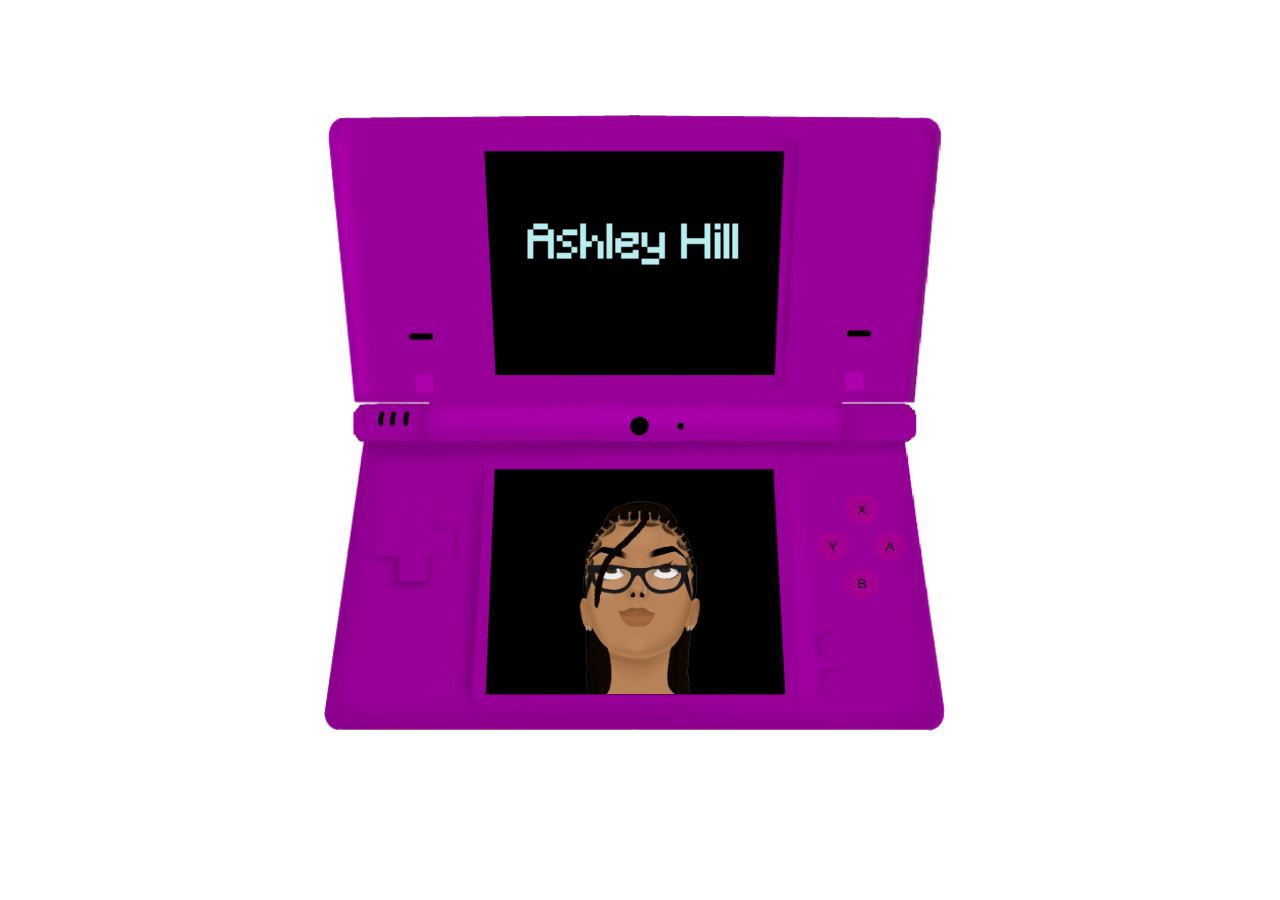
==== commit 39105c65: "added hidden classes and back button, need to fix the js to make these function correctly" ====
--- a/index.html
+++ b/index.html
@@ -5,25 +5,13 @@
   <meta name="viewport" content="width=device-width, initial-scale=1.0">
   <title>Ashley Hill</title>
   <link rel="reset" href="./assets/css/reset.css">
+  <link href="https://fonts.googleapis.com/css2?family=DotGothic16&display=swap" rel="stylesheet">
   <link rel="stylesheet" href="./assets/css/style.css">
 </head>
 <body>
   <main>
     <section class="base" id="header-img">
-      <img id="base-img" src="./assets/images/ds.png" alt="">
-        <!-- <div class="y-a-buttons">
-          <img id="y-button" src="./assets/images/y-button.png" alt="y button">
-
-        <a href="#about-me" id="about-link"><img id="a-button" src="./assets/images/a-button.png" alt="a button"></a>
-        </div>
-        <div class="x-b-buttons">
-          <img id="x-button" src="./assets/images/x-button.png" alt="x button">
-        <a href="#my-works" id="works-link"><img id="b-button" src="./assets/images/b-button.png" alt="b button"></a>
-        </div> -->
-        <!-- <div class="ds-background">
-          <img id="ds1" src="./assets/images/ds-image-1.png" alt="">
-          <img id="ds2" src="./assets/images/ds-image-2.png">
-        </div> -->
+      <img id="base-img" src="./assets/images/ds.png">
         <div class="y-a-buttons">
           <button id="y-button">Y</button>
           <button id="a-button">A</button>
@@ -33,55 +21,56 @@
           <button id="b-button">B</button>
         </div>
         <div class="fadeIn">
-          <img id="profile-picture" src="./assets/images/profile-picture.png" alt="">
-          <img id="name" src="./assets/images/name.png" alt="">
+          <img id="profile-picture" src="./assets/images/profile-picture.png">
+          <img id="name" src="./assets/images/name.png">
         </div>
     </section>
     <nav class="hidden">
       <a href="#about-me">About Me</a>
       <a href="#my-works">My Works</a>
       <a href="#contact-me">Contact Me</a>
-        </nav>
-    <section>
+    </nav>
       <section class="hidden" id="about-me">
         <h1>About Me</h1>
-          <p>Copywriter by day and intrepid developer by night, my goal is transisition into a career as a professional software developer.</p>
+          <p>Marketing and copywriting professional by day and intrepid developer/code ninja by night.</p>
       </section>
+
       <section class="hidden" id="my-works">
         <h1>My Works</h1>
-          <p>Below are some projects I have worked on.</p>
-          <section class="card1">
-            <br>
-            <header>Box Office Dojo</header>
-            <figure>
-            <a href="https://mb739132.github.io/Box-Office-Dojo/index.html"><img id="top" src="./assets/images/box-office-dojo.png" alt=""></a>
-            <figure>
-          </section>
-        <section class="cards">
-          <section class="card2">
+        <p>Below are some projects I have worked on.</p>
+        <div class="card1">
+          <br>
+          <header>Box Office Dojo</header>
+          <figure>
+          <a href="https://mb739132.github.io/Box-Office-Dojo/index.html"><img id="top" src="./assets/images/box-office-dojo.png" alt=""></a>
+          </figure>
+        <div class="cards">
+          <div class="card2">
             <br>
             <header>Personal Calendar</header>
             <figure>
             <a href="https://ashleyh5440.github.io/personal-calendar/"><img id="left" src="./assets/images/personal-calendar.png" alt=""></a>
             </figure>
-          </section>
-          <section class="card3">
+          </div>
+          <div class="card3">
             <br>
             <header>Coding Study Guide</header>
             <figure>
             <a href="https://mb739132.github.io/Box-Office-Dojo/index.html"><img id="right" src="./assets/images/study-guide.png" alt=""></a>
             </figure>
-          </section>
-        </section>
+          </div>
+        </div>
       </section>
+
+
       <section class="hidden" id="contact-me">
         <h1>Contact Me</h1>
         <p>Email: <a href="mailto:ashleyh5440@gmail.com">ashleyh5440@gmail.com</a>
         </p>
         <p>GitHub: <a href="https://github.com/ashleyh5440">ashleyh5440</a></p>
       </section>
-    </section>
+      <button class="hidden" id="back-button">Back</button>
   </main>
-  <link href="./assets/js/script.js">
+<script src="./assets/js/script.js"></script>
 </body>
 </html>--- a/assets/css/style.css
+++ b/assets/css/style.css
@@ -29,6 +29,8 @@
 h1 {
     font-size: 30px;
     text-align: center;
+    font-family: 'DotGothic16', sans-serif;
+    font-size: 50px;
 }
 
 p {
@@ -44,7 +46,6 @@
 button {
     border-radius: 45%;
     border: none;
-    width: 
 }
 
 figure:hover a {
@@ -59,11 +60,6 @@
 
 .base {
     position: relative;
-}
-
-.ds-background img {
-    animation-duration: 3s;
-  animation-name: slidein; 
 }
 
 #base-img{
@@ -106,7 +102,6 @@
     width: 90%;
     background-color: white;
     text-align: center;
-    /* this also centered the image */
 }
 
 .card2 {
@@ -221,28 +216,11 @@
     z-index: 1;
   }
 
-
-#ds1 {
-    position: absolute;
-    left: 38.5%;
-    bottom: 59.5%;
-    width: 23%;
-}
-
-#ds2 {
-    position: absolute;
-    left: 38.5%;
-    bottom: 9.5%;
-    width: 23%;
-}
-
 #profile-picture {
     position: absolute;
     width: 10%;
     left: 45%;
-    bottom: 9.5%;
-    /* not working
-    animation-delay: 4s; */
+    bottom: 7%;
     animation: fadeIn 4s;
 }
 
@@ -250,7 +228,7 @@
     position: absolute;
     width: 17%;
     left: 41%;
-    bottom: 70%;
+    bottom: 65%;
     animation: fadeIn 4s, floating;
     animation-name: floating;
     animation-duration: 3s;
@@ -260,23 +238,9 @@
     /* the fadeIn isn't working */
 }
 
-#about-me {
-    background-color: #63CCCA;
+#about-me, #my-works, #contact-me {
     padding: 1%;
-    margin-top: 5%;
-    border: 10px groove rgba(255, 255, 255, 0.562);
-}
-
-#my-works {
-    background-color: #5DA399;
-    padding: 1%;
-    border: 10px groove rgba(255, 255, 255, 0.562);
-}
-
-#contact-me {
-    background-color: #42858C;
-    padding: 1%;
-    border: 10px groove rgba(255, 255, 255, 0.562);
+    margin: 5%;
 }
 
 #top {
@@ -284,14 +248,21 @@
     margin-left: 0%; 
 }
 
-#left {
+#left, #right {
     width: 100%;
 }
 
-#right {
-    width: 100%;
-}
-
+#back-button {
+    border-radius: 0%;
+    width: 15%;
+    font-size: 25px;
+    font-family: 'DotGothic16', sans-serif;
+    background-color: #a30092;
+}
+
+#back-button:hover {
+    transform: scale(1.2);
+}
 
 @keyframes fadeIn {
     0% { opacity: 0; }
@@ -316,7 +287,7 @@
     }
   }
 
-  @media screen and (max-width: 730px) {
+  /* @media screen and (max-width: 730px) {
     .cards {
     display: flex;
     flex-direction: column;
@@ -455,4 +426,4 @@
         left: 35%;
         bottom: 70%;
     }
-}
+} */
